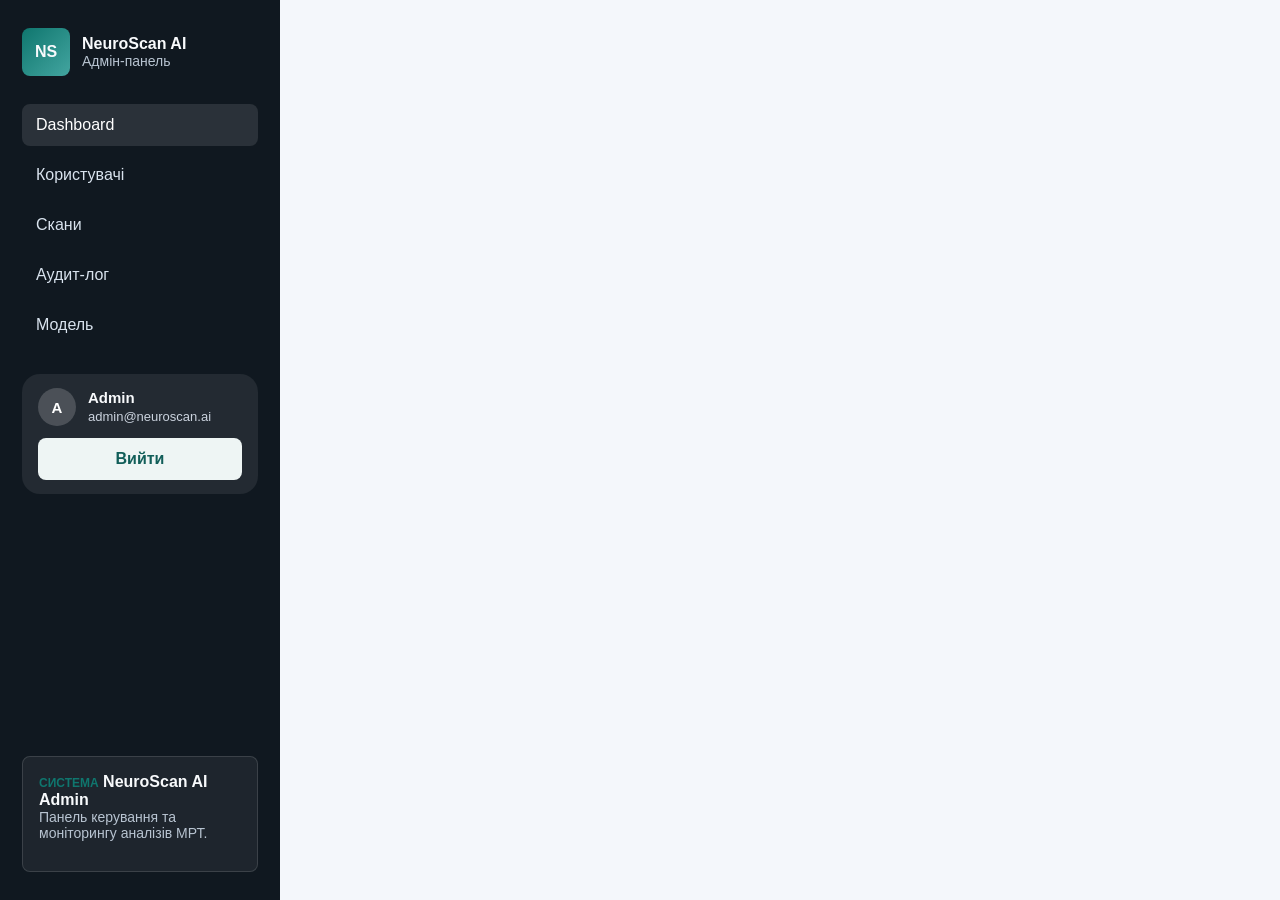
==== admin.html @ 0b887fac "Initial commit" ====
<!doctype html>
<html lang="uk">
  <head>
    <meta charset="UTF-8" />
    <meta name="viewport" content="width=device-width, initial-scale=1.0" />
    <title>NeuroScan AI | Адмін-панель</title>
    <meta name="description" content="Адміністративна панель системи NeuroScan AI для управління користувачами, сканами та аудиту." />
    <link rel="stylesheet" href="src/styles.css?v=2.0.1" />
    <link rel="stylesheet" href="src/admin.css?v=2.0.1" />
  </head>
  <body>
    <div class="app-shell">
      <aside class="sidebar" aria-label="Навігація">
        <div class="brand">
          <div class="brand-mark">NS</div>
          <div>
            <strong>NeuroScan AI</strong>
            <span>Адмін-панель</span>
          </div>
        </div>

        <nav class="nav" id="adminNav">
          <a class="active" href="#dashboard" data-section="dashboard">Dashboard</a>
          <a href="#users" data-section="users">Користувачі</a>
          <a href="#scans" data-section="scans">Скани</a>
          <a href="#audit" data-section="audit">Аудит-лог</a>
          <a href="#model" data-section="model">Модель</a>
        </nav>

        <div class="auth-section">
          <div id="authUser" class="auth-user">
            <div class="user-avatar" id="userAvatar">A</div>
            <div class="user-info">
              <strong id="userDisplayName">Admin</strong>
              <span id="userEmail">admin@neuroscan.ai</span>
            </div>
            <button id="logoutBtn" class="text-button" type="button">Вийти</button>
          </div>
        </div>

        <section class="side-panel">
          <span class="panel-label">Система</span>
          <strong>NeuroScan AI Admin</strong>
          <p>Панель керування та моніторингу аналізів МРТ.</p>
        </section>
      </aside>

      <main class="workspace" id="workspaceContent">
        
        <!-- Admin uses the main site's login flow; the embedded admin login card was removed -->

        
        <section id="sec-dashboard" class="admin-section">
          <header class="topbar">
            <div>
              <p class="eyebrow">Огляд системи</p>
              <h1>Dashboard</h1>
            </div>
          </header>

          <div class="stat-cards" id="statCards">
            <div class="stat-card">
              <span class="stat-label">Користувачі</span>
              <strong class="stat-value" id="statUsers">—</strong>
            </div>
            <div class="stat-card">
              <span class="stat-label">Активні</span>
              <strong class="stat-value" id="statActive">—</strong>
            </div>
            <div class="stat-card">
              <span class="stat-label">Аналізів сьогодні</span>
              <strong class="stat-value" id="statToday">—</strong>
            </div>
            <div class="stat-card">
              <span class="stat-label">Всього аналізів</span>
              <strong class="stat-value" id="statTotal">—</strong>
            </div>
          </div>

          <div class="dashboard-grid">
            <div class="chart-panel">
              <h2>Аналізи за останні дні</h2>
              <canvas id="scansChart" width="600" height="260"></canvas>
            </div>
            <div class="chart-panel">
              <h2>Розподіл діагнозів</h2>
              <canvas id="diagChart" width="300" height="260"></canvas>
              <div id="diagLegend" class="diag-legend"></div>
            </div>
          </div>

          <div class="panel-card">
            <h2>Останні аналізи</h2>
            <table class="data-table" id="recentScansTable">
              <thead>
                <tr>
                  <th>Файл</th>
                  <th>Діагноз</th>
                  <th>Ризик</th>
                  <th>Дата</th>
                </tr>
              </thead>
              <tbody></tbody>
            </table>
          </div>
        </section>

        
        <section id="sec-users" class="admin-section" hidden>
          <header class="topbar">
            <div>
              <p class="eyebrow">Управління</p>
              <h1>Користувачі</h1>
            </div>
          </header>

          <div class="filter-bar">
            <input id="userSearch" type="text" placeholder="Пошук за email або ім'ям…" class="filter-input" />
            <select id="userRoleFilter" class="filter-select">
              <option value="">Всі ролі</option>
              <option value="user">User</option>
              <option value="admin">Admin</option>
            </select>
            <select id="userStatusFilter" class="filter-select">
              <option value="">Всі статуси</option>
              <option value="true">Активні</option>
              <option value="false">Деактивовані</option>
            </select>
          </div>

          <div class="panel-card">
            <table class="data-table" id="usersTable">
              <thead>
                <tr>
                  <th>Email</th>
                  <th>Ім'я</th>
                  <th>Роль</th>
                  <th>Статус</th>
                  <th>Реєстрація</th>
                  <th>Скани</th>
                  <th>Дії</th>
                </tr>
              </thead>
              <tbody></tbody>
            </table>
            <div id="usersPagination" class="pagination"></div>
          </div>
        </section>

        
        <section id="sec-scans" class="admin-section" hidden>
          <header class="topbar">
            <div>
              <p class="eyebrow">Браузер результатів</p>
              <h1>Скани</h1>
            </div>
          </header>

          <div class="filter-bar">
            <select id="scanLabelFilter" class="filter-select">
              <option value="">Всі діагнози</option>
              <option value="glioma">Glioma</option>
              <option value="meningioma">Meningioma</option>
              <option value="pituitary">Pituitary</option>
              <option value="no_tumor">No tumor</option>
            </select>
          </div>

          <div class="panel-card">
            <table class="data-table" id="scansTable">
              <thead>
                <tr>
                  <th>Файл</th>
                  <th>Користувач</th>
                  <th>Діагноз</th>
                  <th>Ризик</th>
                  <th>Модель</th>
                  <th>Дата</th>
                  <th>Дії</th>
                </tr>
              </thead>
              <tbody></tbody>
            </table>
            <div id="scansPagination" class="pagination"></div>
          </div>
        </section>

        
        <section id="sec-audit" class="admin-section" hidden>
          <header class="topbar">
            <div>
              <p class="eyebrow">Журнал дій</p>
              <h1>Аудит-лог</h1>
            </div>
          </header>

          <div class="filter-bar">
            <select id="auditActionFilter" class="filter-select">
              <option value="">Всі дії</option>
              <option value="login">Login</option>
              <option value="register">Register</option>
              <option value="predict">Predict</option>
            </select>
          </div>

          <div class="panel-card">
            <table class="data-table" id="auditTable">
              <thead>
                <tr>
                  <th>Час</th>
                  <th>Користувач</th>
                  <th>Дія</th>
                  <th>IP</th>
                  <th>Деталі</th>
                </tr>
              </thead>
              <tbody></tbody>
            </table>
            <div id="auditPagination" class="pagination"></div>
          </div>
        </section>

        
        <section id="sec-model" class="admin-section" hidden>
          <header class="topbar">
            <div>
              <p class="eyebrow">ML конфігурація</p>
              <h1>Інформація про модель</h1>
            </div>
          </header>

          <div class="model-grid" id="modelInfoGrid">
            <div class="panel-card">
              <h2>Загальна інформація</h2>
              <dl class="info-list" id="modelGeneralInfo"></dl>
            </div>
            <div class="panel-card">
              <h2>Класи</h2>
              <div id="modelClasses" class="model-classes"></div>
            </div>
            <div class="panel-card model-metrics-card">
              <h2>Метрики</h2>
              <div id="modelMetrics" class="model-metrics"></div>
            </div>
          </div>
        </section>
      </main>
    </div>

    
    <div id="scanModal" class="modal-overlay" hidden>
      <div class="modal-panel modal-wide">
        <button id="scanModalClose" class="modal-close" type="button">&times;</button>
        <h2 id="scanModalTitle">Деталі скану</h2>
        <div id="scanModalContent" class="scan-detail-content"></div>
      </div>
    </div>

    <script src="src/admin.js?v=2.0.1"></script>
  </body>
</html>
---- src/styles.css ----
:root {
  color-scheme: light;
  --ink: #17202a;
  --muted: #65717f;
  --line: #dfe6ee;
  --panel: #ffffff;
  --page: #f4f7fb;
  --teal: #0f766e;
  --teal-dark: #115e59;
  --coral: #df6b57;
  --amber: #d8952f;
  --blue: #2563eb;
  --shadow: 0 18px 40px rgba(23, 32, 42, 0.08);
}

* {
  box-sizing: border-box;
}

html {
  scroll-behavior: smooth;
}

body {
  margin: 0;
  min-height: 100vh;
  background: var(--page);
  color: var(--ink);
  font-family: Arial, Helvetica, sans-serif;
}

button,
input {
  font: inherit;
}

.app-shell {
  display: grid;
  grid-template-columns: 280px minmax(0, 1fr);
  min-height: 100vh;
}

.sidebar {
  position: sticky;
  top: 0;
  height: 100vh;
  display: flex;
  flex-direction: column;
  gap: 28px;
  padding: 28px 22px;
  background: #101820;
  color: #f8fafc;
}

.brand {
  display: flex;
  align-items: center;
  gap: 12px;
}

.brand-mark {
  display: grid;
  width: 48px;
  height: 48px;
  place-items: center;
  border-radius: 8px;
  background: linear-gradient(135deg, var(--teal), #43a5a0);
  font-weight: 800;
}

.brand strong,
.brand span {
  display: block;
}

.brand span,
.side-panel p {
  color: #b8c4d1;
  font-size: 14px;
}

.nav {
  display: grid;
  gap: 8px;
}

.nav a {
  color: #d9e3ee;
  padding: 12px 14px;
  border-radius: 8px;
  text-decoration: none;
}

.nav a.active,
.nav a:hover {
  background: rgba(255, 255, 255, 0.11);
  color: #ffffff;
}

.side-panel {
  margin-top: auto;
  padding: 16px;
  border: 1px solid rgba(255, 255, 255, 0.13);
  border-radius: 8px;
  background: rgba(255, 255, 255, 0.06);
}

.panel-label,
.eyebrow {
  margin: 0 0 8px;
  color: var(--teal);
  font-size: 12px;
  font-weight: 800;
  letter-spacing: 0;
  text-transform: uppercase;
}

.workspace {
  min-width: 0;
  padding: 30px;
}

.topbar {
  display: flex;
  align-items: flex-start;
  justify-content: space-between;
  gap: 20px;
  margin-bottom: 24px;
}

h1,
h2,
p {
  margin-top: 0;
}

h1 {
  max-width: 820px;
  margin-bottom: 0;
  font-size: clamp(30px, 4vw, 48px);
  line-height: 1.05;
}

h2 {
  margin-bottom: 4px;
  font-size: 22px;
}

.status-chip {
  display: flex;
  align-items: center;
  gap: 8px;
  flex: 0 0 auto;
  padding: 10px 12px;
  border: 1px solid var(--line);
  border-radius: 999px;
  background: var(--panel);
  box-shadow: var(--shadow);
  font-size: 14px;
}

.status-chip span {
  width: 10px;
  height: 10px;
  border-radius: 50%;
  background: #22c55e;
}

.source-tag {
  display: inline-block;
  margin-top: 10px;
  color: #8fa3b1;
  font-size: 0.92rem;
}

.diagnostics-layout {
  display: grid;
  grid-template-columns: minmax(0, 1fr) 390px;
  gap: 22px;
  align-items: start;
}

.scan-stage,
.results-panel,
.history-section {
  border: 1px solid var(--line);
  border-radius: 8px;
  background: var(--panel);
  box-shadow: var(--shadow);
}

.scan-stage {
  padding: 18px;
}

.stage-toolbar,
.section-heading {
  display: flex;
  align-items: center;
  justify-content: space-between;
  gap: 16px;
}

#fileName {
  margin-bottom: 0;
  color: var(--muted);
}

.auth-section {
  display: grid;
  gap: 10px;
}

.auth-guest:not([hidden]) {
  display: grid;
  gap: 10px;
}

.auth-user:not([hidden]) {
  display: grid;
  grid-template-columns: auto 1fr;
  grid-template-rows: auto auto;
  gap: 12px;
  align-items: center;
  padding: 14px 16px;
  border-radius: 18px;
  background: rgba(255, 255, 255, 0.08);
}

.user-avatar {
  display: grid;
  width: 38px;
  height: 38px;
  place-items: center;
  border-radius: 50%;
  background: rgba(255, 255, 255, 0.18);
  color: #ffffff;
  font-weight: 800;
  font-size: 15px;
}

.user-info {
  min-width: 0;
}

.user-info strong {
  display: block;
  margin-bottom: 2px;
  font-size: 15px;
  line-height: 1.1;
}

.user-info span {
  display: block;
  color: #cbd3de;
  font-size: 13px;
}

.auth-guest button {
  width: 100%;
}

.auth-user button {
  width: 100%;
  min-width: auto;
  grid-column: 1 / -1;
}

.toolbar-actions {
  display: flex;
  align-items: center;
  gap: 10px;
}

.modal-overlay {
  position: fixed;
  inset: 0;
  place-items: center;
  padding: 24px;
  background: rgba(4, 13, 24, 0.72);
  z-index: 999;
}

.modal-overlay:not([hidden]) {
  display: grid;
}

.modal-panel {
  width: min(100%, 460px);
  border-radius: 24px;
  padding: 28px 26px;
  background: #ffffff;
  box-shadow: var(--shadow);
  position: relative;
}

.modal-close {
  position: absolute;
  top: 16px;
  right: 16px;
  width: 38px;
  height: 38px;
  border: 0;
  border-radius: 50%;
  background: #f3f7fb;
  color: var(--ink);
  font-size: 22px;
  cursor: pointer;
}

.modal-tabs {
  display: flex;
  gap: 10px;
  margin-bottom: 20px;
}

.modal-tab {
  flex: 1;
  min-height: 44px;
  border: 1px solid var(--line);
  border-radius: 999px;
  background: #f8fbfe;
  color: var(--ink);
  font-weight: 700;
  cursor: pointer;
}

.modal-tab.active {
  border-color: transparent;
  background: var(--teal);
  color: #ffffff;
}

.modal-form {
  display: grid;
  gap: 16px;
}

.modal-form label {
  display: grid;
  gap: 8px;
  font-size: 14px;
}

.modal-form input {
  width: 100%;
  min-height: 44px;
  padding: 12px 14px;
  border: 1px solid var(--line);
  border-radius: 12px;
  background: #f8fbfe;
  color: var(--ink);
}

.form-error {
  margin: 0;
  color: var(--coral);
  font-size: 14px;
}

.icon-button,
.action-button,
.text-button {
  min-height: 42px;
  border: 0;
  border-radius: 8px;
  cursor: pointer;
}

.icon-button {
  display: grid;
  width: 42px;
  place-items: center;
  border: 1px solid var(--line);
  background: #f8fbfe;
  color: var(--ink);
  font-size: 24px;
}

.icon-button.primary {
  background: var(--teal);
  color: #ffffff;
}

.icon-button input {
  position: absolute;
  width: 1px;
  height: 1px;
  opacity: 0;
  pointer-events: none;
}

.action-button {
  padding: 0 18px;
  background: var(--teal);
  color: #ffffff;
  font-weight: 800;
}

.action-button:hover {
  background: var(--teal-dark);
}

.action-button.wide {
  width: 100%;
}

.wide {
  width: 100%;
}

.text-button {
  padding: 0 12px;
  background: #eef5f4;
  color: var(--teal-dark);
  font-weight: 700;
}

.canvas-grid {
  display: grid;
  grid-template-columns: repeat(2, minmax(0, 1fr));
  gap: 16px;
  margin-top: 18px;
}

.scan-frame {
  margin: 0;
  overflow: hidden;
  border: 1px solid var(--line);
  border-radius: 8px;
  background: #0c1117;
}

canvas {
  display: block;
  width: 100%;
  aspect-ratio: 1;
}

figcaption {
  padding: 10px 12px;
  background: #ffffff;
  color: var(--muted);
  font-size: 14px;
}

.results-panel {
  display: grid;
  gap: 20px;
  padding: 20px;
}

.result-header strong {
  display: block;
  font-size: 26px;
  line-height: 1.15;
}

.risk-copy {
  display: flex;
  align-items: baseline;
  justify-content: space-between;
  margin-bottom: 8px;
}

.risk-copy span {
  color: var(--muted);
}

.risk-copy strong {
  font-size: 32px;
}

.meter-track,
.probability-row div {
  overflow: hidden;
  height: 10px;
  border-radius: 999px;
  background: #e8eef5;
}

.meter-fill,
.probability-row i {
  display: block;
  width: 0%;
  height: 100%;
  border-radius: inherit;
  background: var(--coral);
  transition: width 420ms ease;
}

.probabilities {
  display: grid;
  gap: 13px;
}

.probability-row {
  display: grid;
  grid-template-columns: 94px minmax(80px, 1fr) 46px;
  align-items: center;
  gap: 10px;
  font-size: 14px;
}

.probability-row strong {
  text-align: right;
}

#gliomaBar {
  background: var(--coral);
}

#meningiomaBar {
  background: var(--amber);
}

#pituitaryBar {
  background: var(--blue);
}

#healthyBar {
  background: var(--teal);
}

.metrics {
  display: grid;
  grid-template-columns: repeat(3, 1fr);
  gap: 10px;
  margin: 0;
}

.metrics div {
  padding: 12px;
  border: 1px solid var(--line);
  border-radius: 8px;
  background: #f8fbfe;
}

.metrics dt {
  color: var(--muted);
  font-size: 12px;
}

.metrics dd {
  margin: 5px 0 0;
  font-weight: 800;
}

.history-section {
  margin-top: 22px;
  padding: 20px;
}

.history-list {
  display: grid;
  gap: 10px;
  margin-top: 14px;
}

.history-item {
  display: grid;
  grid-template-columns: minmax(0, 1fr) auto;
  gap: 12px;
  padding: 14px;
  border: 1px solid var(--line);
  border-radius: 8px;
  background: #fbfdff;
}

.history-item strong,
.history-item span {
  display: block;
}

.history-item span {
  color: var(--muted);
  font-size: 14px;
}

.history-risk {
  align-self: center;
  color: var(--coral);
  font-weight: 800;
}

.empty-history {
  color: var(--muted);
}

.rename-form {
  display: inline-flex;
  gap: 8px;
  align-items: center;
}
.rename-input {
  background: #ffffff;
  border: 1px solid var(--line);
  color: var(--ink);
  padding: 8px 10px;
  border-radius: 8px;
  min-width: 220px;
  box-shadow: 0 6px 18px rgba(23,32,42,0.06);
}
.rename-ext {
  color: var(--muted);
  font-size: 13px;
  padding: 6px 8px;
  background: transparent;
}
.rename-actions {
  display: inline-flex;
  gap: 8px;
}
.btn-small {
  padding: 6px 12px;
  min-height: 34px;
  border: 1px solid var(--line);
  border-radius: 8px;
  background: var(--panel);
  color: var(--ink);
  font-size: 13px;
  font-weight: 700;
  cursor: pointer;
}
.btn-small:hover { background: var(--page); }
.btn-save {
  background: linear-gradient(90deg,var(--coral),#f48a6f);
  color: #fff;
  border-color: transparent;
}
.btn-save:hover { filter: brightness(0.96); }
.btn-cancel { background: transparent; }
.edit-scan {
  background: transparent;
  border: none;
  color: var(--muted);
  cursor: pointer;
  font-size: 14px;
}
.edit-scan:hover { color: var(--coral); }

@media (max-width: 1120px) {
  .app-shell {
    grid-template-columns: 1fr;
  }

  .sidebar {
    position: static;
    height: auto;
  }

  .diagnostics-layout {
    grid-template-columns: 1fr;
  }
}

@media (max-width: 720px) {
  .workspace {
    padding: 18px;
  }

  .topbar,
  .stage-toolbar,
  .section-heading {
    align-items: stretch;
    flex-direction: column;
  }

  .canvas-grid,
  .metrics {
    grid-template-columns: 1fr;
  }

  .toolbar-actions {
    flex-wrap: wrap;
  }

  .action-button {
    flex: 1 1 150px;
  }
}
---- src/admin.css ----
.login-required {
  display: grid;
  place-items: center;
  min-height: 70vh;
}

.login-required-card {
  text-align: center;
  padding: 48px 32px;
  border: 1px solid var(--line);
  border-radius: 12px;
  background: var(--panel);
  box-shadow: var(--shadow);
  max-width: 440px;
  width: 100%;
}

.login-required-card h2 {
  font-size: 24px;
  margin-bottom: 8px;
}

.login-required-card p {
  color: var(--muted);
  margin-bottom: 24px;
}



.back-link {
  display: block;
  margin-top: 8px;
  color: #b8c4d1;
  text-decoration: none;
  font-size: 14px;
}

.back-link:hover {
  color: #ffffff;
}



.stat-cards {
  display: grid;
  grid-template-columns: repeat(4, 1fr);
  gap: 16px;
  margin-bottom: 22px;
}

.stat-card {
  padding: 20px;
  border: 1px solid var(--line);
  border-radius: 8px;
  background: var(--panel);
  box-shadow: var(--shadow);
}

.stat-label {
  display: block;
  color: var(--muted);
  font-size: 13px;
  font-weight: 600;
  text-transform: uppercase;
  letter-spacing: 0.02em;
  margin-bottom: 8px;
}

.stat-value {
  display: block;
  font-size: 36px;
  font-weight: 800;
  line-height: 1;
  color: var(--ink);
}

.stat-card:nth-child(1) .stat-value {
  color: var(--blue);
}

.stat-card:nth-child(2) .stat-value {
  color: var(--teal);
}

.stat-card:nth-child(3) .stat-value {
  color: var(--amber);
}

.stat-card:nth-child(4) .stat-value {
  color: var(--coral);
}



.dashboard-grid {
  display: grid;
  grid-template-columns: 1fr 1fr;
  gap: 22px;
  margin-bottom: 22px;
}

.chart-panel {
  padding: 20px;
  border: 1px solid var(--line);
  border-radius: 8px;
  background: var(--panel);
  box-shadow: var(--shadow);
}

.chart-panel h2 {
  font-size: 18px;
  margin-bottom: 16px;
}

.chart-panel canvas {
  width: 100%;
  height: auto;
  aspect-ratio: auto;
}

.diag-legend {
  display: flex;
  flex-wrap: wrap;
  gap: 16px;
  margin-top: 14px;
}

.diag-legend-item {
  display: flex;
  align-items: center;
  gap: 6px;
  font-size: 13px;
  color: var(--muted);
}

.diag-legend-dot {
  width: 10px;
  height: 10px;
  border-radius: 50%;
  flex-shrink: 0;
}



.panel-card {
  padding: 20px;
  border: 1px solid var(--line);
  border-radius: 8px;
  background: var(--panel);
  box-shadow: var(--shadow);
  margin-bottom: 22px;
}

.panel-card h2 {
  font-size: 18px;
  margin-bottom: 16px;
}



.data-table {
  width: 100%;
  border-collapse: collapse;
  font-size: 14px;
}

.data-table thead th {
  text-align: left;
  padding: 10px 12px;
  color: var(--muted);
  font-size: 12px;
  font-weight: 700;
  text-transform: uppercase;
  letter-spacing: 0.02em;
  border-bottom: 2px solid var(--line);
}

.data-table tbody td {
  padding: 12px;
  border-bottom: 1px solid var(--line);
  vertical-align: middle;
}

.data-table tbody tr:hover {
  background: #f8fbfe;
}

.data-table tbody tr:last-child td {
  border-bottom: none;
}



.badge {
  display: inline-block;
  padding: 3px 10px;
  border-radius: 999px;
  font-size: 12px;
  font-weight: 700;
  text-transform: capitalize;
}

.badge-admin {
  background: rgba(15, 118, 110, 0.12);
  color: var(--teal-dark);
}

.badge-user {
  background: rgba(37, 99, 235, 0.1);
  color: var(--blue);
}

.badge-active {
  background: rgba(34, 197, 94, 0.12);
  color: #15803d;
}

.badge-inactive {
  background: rgba(239, 68, 68, 0.1);
  color: #b91c1c;
}

.badge-glioma {
  background: rgba(223, 107, 87, 0.12);
  color: var(--coral);
}

.badge-meningioma {
  background: rgba(216, 149, 47, 0.12);
  color: var(--amber);
}

.badge-pituitary {
  background: rgba(37, 99, 235, 0.1);
  color: var(--blue);
}

.badge-no_tumor,
.badge-notumor {
  background: rgba(15, 118, 110, 0.12);
  color: var(--teal-dark);
}



.filter-bar {
  display: flex;
  gap: 12px;
  margin-bottom: 16px;
  flex-wrap: wrap;
}

.filter-input,
.filter-select {
  padding: 10px 14px;
  border: 1px solid var(--line);
  border-radius: 8px;
  background: var(--panel);
  font-size: 14px;
  min-height: 42px;
}

.filter-input {
  flex: 1;
  min-width: 200px;
}

.filter-input:focus,
.filter-select:focus {
  outline: none;
  border-color: var(--teal);
  box-shadow: 0 0 0 3px rgba(15, 118, 110, 0.12);
}



.pagination {
  display: flex;
  align-items: center;
  justify-content: center;
  gap: 8px;
  margin-top: 16px;
  padding-top: 16px;
  border-top: 1px solid var(--line);
}

.page-btn {
  min-width: 36px;
  min-height: 36px;
  border: 1px solid var(--line);
  border-radius: 6px;
  background: var(--panel);
  color: var(--ink);
  font-size: 14px;
  font-weight: 600;
  cursor: pointer;
  display: grid;
  place-items: center;
}

.page-btn:hover {
  background: var(--page);
  border-color: var(--teal);
}

.page-btn.active {
  background: var(--teal);
  color: #ffffff;
  border-color: var(--teal);
}

.page-btn:disabled {
  opacity: 0.4;
  cursor: not-allowed;
}

.page-info {
  color: var(--muted);
  font-size: 14px;
  margin: 0 8px;
}



.table-actions {
  display: flex;
  gap: 6px;
}

.btn-small {
  padding: 4px 10px;
  min-height: 28px;
  border: 1px solid var(--line);
  border-radius: 6px;
  background: var(--panel);
  color: var(--ink);
  font-size: 12px;
  font-weight: 600;
  cursor: pointer;
}

.btn-small:hover {
  background: var(--page);
}

.btn-danger {
  color: #b91c1c;
  border-color: #fecaca;
}

.btn-danger:hover {
  background: #fef2f2;
}



.model-grid {
  display: grid;
  grid-template-columns: 1fr 1fr;
  gap: 22px;
}

.model-metrics-card {
  grid-column: 1 / -1;
}

.info-list {
  margin: 0;
}

.info-list dt {
  color: var(--muted);
  font-size: 12px;
  font-weight: 700;
  text-transform: uppercase;
  margin-bottom: 4px;
}

.info-list dd {
  margin: 0 0 16px;
  font-size: 15px;
  font-weight: 600;
}

.info-list dd:last-child {
  margin-bottom: 0;
}

.model-classes {
  display: flex;
  flex-wrap: wrap;
  gap: 8px;
}

.class-chip {
  padding: 6px 14px;
  border-radius: 999px;
  font-size: 14px;
  font-weight: 700;
  text-transform: capitalize;
}

.model-metrics {
  display: grid;
  grid-template-columns: repeat(auto-fill, minmax(180px, 1fr));
  gap: 12px;
}

.metric-card {
  padding: 14px;
  border: 1px solid var(--line);
  border-radius: 8px;
  background: #f8fbfe;
}

.metric-card dt {
  color: var(--muted);
  font-size: 12px;
  font-weight: 600;
  margin-bottom: 4px;
}

.metric-card dd {
  margin: 0;
  font-size: 20px;
  font-weight: 800;
  color: var(--ink);
}



.modal-wide {
  max-width: 680px;
}

.scan-detail-content {
  display: grid;
  gap: 16px;
  margin-top: 16px;
}

.scan-detail-content dl {
  margin: 0;
  display: grid;
  grid-template-columns: 140px 1fr;
  gap: 8px 16px;
  font-size: 14px;
}

.scan-detail-content dt {
  color: var(--muted);
  font-weight: 600;
}

.scan-detail-content dd {
  margin: 0;
}

.scan-detail-content .prob-bars {
  display: grid;
  gap: 8px;
}

.scan-detail-content .prob-row {
  display: grid;
  grid-template-columns: 100px 1fr 50px;
  align-items: center;
  gap: 8px;
  font-size: 13px;
}

.scan-detail-content .prob-bar-track {
  height: 8px;
  border-radius: 999px;
  background: #e8eef5;
  overflow: hidden;
}

.scan-detail-content .prob-bar-fill {
  height: 100%;
  border-radius: 999px;
  transition: width 300ms ease;
}



.admin-section {
  animation: fadeIn 200ms ease;
}



@media (max-width: 1120px) {
  .stat-cards {
    grid-template-columns: repeat(2, 1fr);
  }

  .dashboard-grid {
    grid-template-columns: 1fr;
  }

  .model-grid {
    grid-template-columns: 1fr;
  }
}

@media (max-width: 720px) {
  .stat-cards {
    grid-template-columns: 1fr;
  }

  .filter-bar {
    flex-direction: column;
  }

  .data-table {
    font-size: 12px;
  }

  .data-table thead th,
  .data-table tbody td {
    padding: 8px;
  }
}
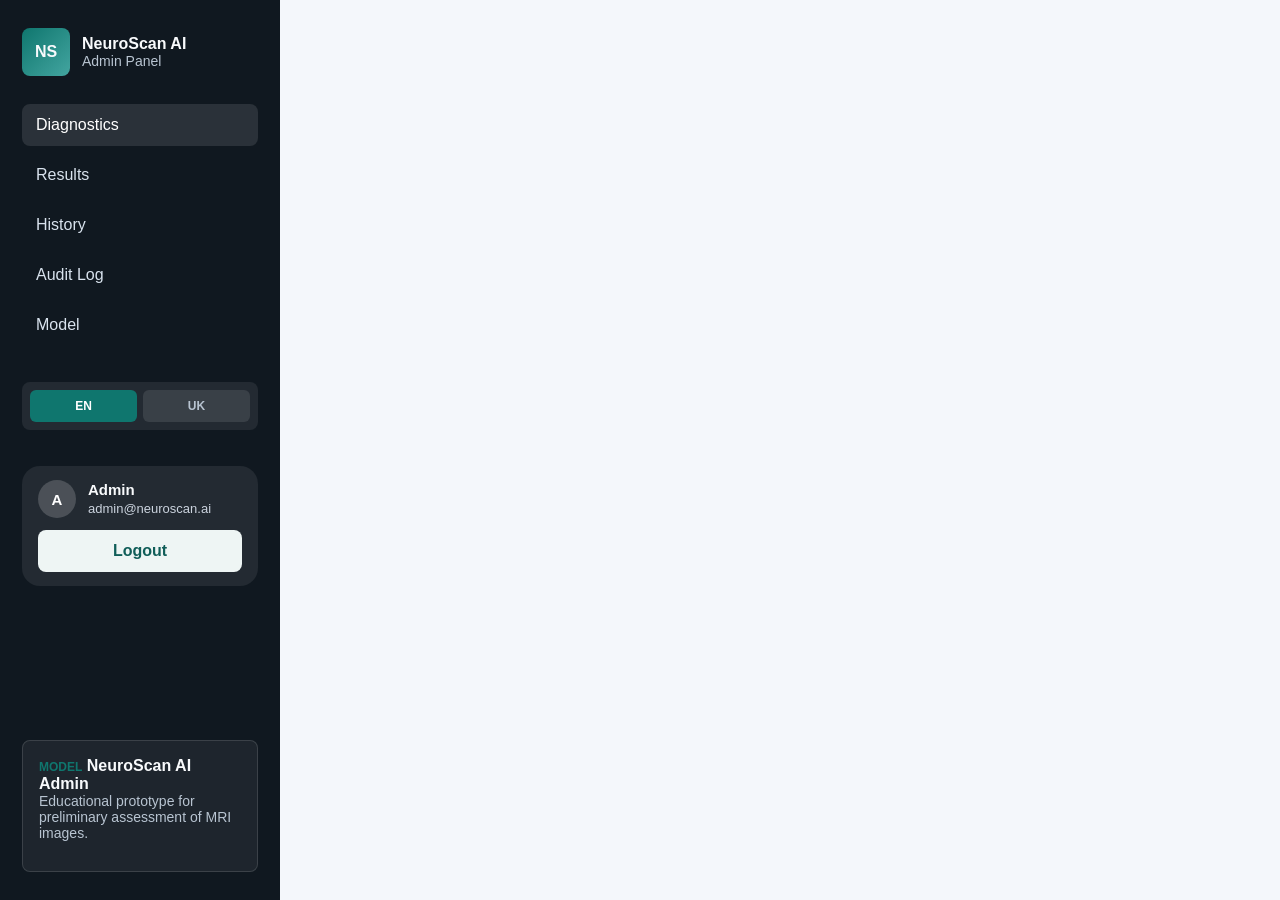
==== commit 9e817f80: "Add English/Ukrainian localization with English as default" ====
--- a/admin.html
+++ b/admin.html
@@ -1,10 +1,10 @@
 <!doctype html>
-<html lang="uk">
+<html lang="en">
   <head>
     <meta charset="UTF-8" />
     <meta name="viewport" content="width=device-width, initial-scale=1.0" />
-    <title>NeuroScan AI | Адмін-панель</title>
-    <meta name="description" content="Адміністративна панель системи NeuroScan AI для управління користувачами, сканами та аудиту." />
+    <title>NeuroScan AI | Admin Panel</title>
+    <meta name="description" content="Administrative panel of NeuroScan AI system for user management, scans and audit." />
     <link rel="stylesheet" href="src/styles.css?v=2.0.1" />
     <link rel="stylesheet" href="src/admin.css?v=2.0.1" />
   </head>
@@ -15,17 +15,22 @@
           <div class="brand-mark">NS</div>
           <div>
             <strong>NeuroScan AI</strong>
-            <span>Адмін-панель</span>
+            <span>Admin Panel</span>
           </div>
         </div>
 
         <nav class="nav" id="adminNav">
           <a class="active" href="#dashboard" data-section="dashboard">Dashboard</a>
-          <a href="#users" data-section="users">Користувачі</a>
-          <a href="#scans" data-section="scans">Скани</a>
-          <a href="#audit" data-section="audit">Аудит-лог</a>
-          <a href="#model" data-section="model">Модель</a>
+          <a href="#users" data-section="users">Users</a>
+          <a href="#scans" data-section="scans">Scans</a>
+          <a href="#audit" data-section="audit">Audit Log</a>
+          <a href="#model" data-section="model">Model</a>
         </nav>
+
+        <div class="language-switcher">
+          <button class="text-button" onclick="setLanguage('en')" id="lang-en">EN</button>
+          <button class="text-button" onclick="setLanguage('uk')" id="lang-uk">UK</button>
+        </div>
 
         <div class="auth-section">
           <div id="authUser" class="auth-user">
@@ -34,14 +39,14 @@
               <strong id="userDisplayName">Admin</strong>
               <span id="userEmail">admin@neuroscan.ai</span>
             </div>
-            <button id="logoutBtn" class="text-button" type="button">Вийти</button>
+            <button id="logoutBtn" class="text-button" type="button">Logout</button>
           </div>
         </div>
 
         <section class="side-panel">
-          <span class="panel-label">Система</span>
+          <span class="panel-label">System</span>
           <strong>NeuroScan AI Admin</strong>
-          <p>Панель керування та моніторингу аналізів МРТ.</p>
+          <p>Management and monitoring panel for MRI analysis.</p>
         </section>
       </aside>
 
@@ -256,6 +261,8 @@
       </div>
     </div>
 
+    <script src="src/i18n.js"></script>
     <script src="src/admin.js?v=2.0.1"></script>
+    <script>initI18n();</script>
   </body>
 </html>
--- a/src/styles.css
+++ b/src/styles.css
@@ -679,3 +679,37 @@
     flex: 1 1 150px;
   }
 }
+
+/* Language Switcher */
+.language-switcher {
+  display: flex;
+  gap: 6px;
+  padding: 8px;
+  border-radius: 8px;
+  background: rgba(255, 255, 255, 0.08);
+  margin: 8px 0;
+}
+
+.language-switcher .text-button {
+  flex: 1;
+  padding: 8px 10px;
+  background: rgba(255, 255, 255, 0.1);
+  color: #b8c4d1;
+  font-size: 12px;
+  font-weight: 700;
+  border-radius: 6px;
+  border: none;
+  cursor: pointer;
+  transition: all 200ms ease;
+  min-height: 32px;
+}
+
+.language-switcher .text-button:hover {
+  background: rgba(255, 255, 255, 0.15);
+  color: #ffffff;
+}
+
+.language-switcher .text-button.active {
+  background: var(--teal);
+  color: #ffffff;
+}
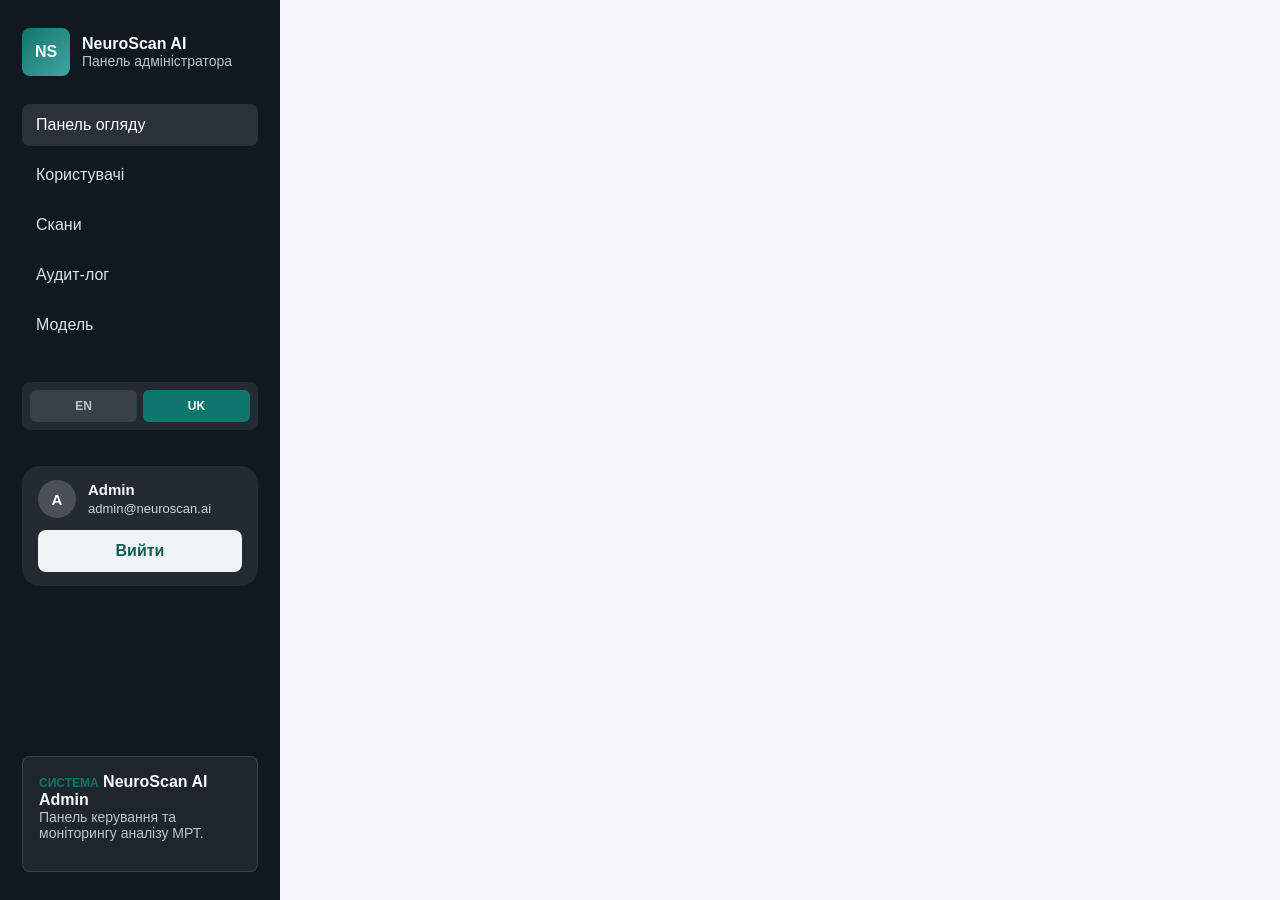
==== commit 4623b3ae: "Add localization" ====
--- a/admin.html
+++ b/admin.html
@@ -1,35 +1,35 @@
 <!doctype html>
-<html lang="en">
+<html lang="uk">
   <head>
     <meta charset="UTF-8" />
     <meta name="viewport" content="width=device-width, initial-scale=1.0" />
-    <title>NeuroScan AI | Admin Panel</title>
-    <meta name="description" content="Administrative panel of NeuroScan AI system for user management, scans and audit." />
+    <title>NeuroScan AI | Панель адміністратора</title>
+    <meta name="description" content="Адміністративна панель NeuroScan AI для керування користувачами, сканами та аудитом." />
     <link rel="stylesheet" href="src/styles.css?v=2.0.1" />
     <link rel="stylesheet" href="src/admin.css?v=2.0.1" />
   </head>
-  <body>
+  <body data-page-title="page_title_admin" data-page-description="page_description_admin">
     <div class="app-shell">
-      <aside class="sidebar" aria-label="Навігація">
+      <aside class="sidebar" aria-label="Навігація" data-i18n-aria-label="navigation">
         <div class="brand">
           <div class="brand-mark">NS</div>
           <div>
             <strong>NeuroScan AI</strong>
-            <span>Admin Panel</span>
+            <span data-i18n="admin_panel">Панель адміністратора</span>
           </div>
         </div>
 
         <nav class="nav" id="adminNav">
-          <a class="active" href="#dashboard" data-section="dashboard">Dashboard</a>
-          <a href="#users" data-section="users">Users</a>
-          <a href="#scans" data-section="scans">Scans</a>
-          <a href="#audit" data-section="audit">Audit Log</a>
-          <a href="#model" data-section="model">Model</a>
+          <a class="active" href="#dashboard" data-section="dashboard" data-i18n="dashboard">Панель огляду</a>
+          <a href="#users" data-section="users" data-i18n="users">Користувачі</a>
+          <a href="#scans" data-section="scans" data-i18n="scans">Скани</a>
+          <a href="#audit" data-section="audit" data-i18n="audit_log">Аудит-лог</a>
+          <a href="#model" data-section="model" data-i18n="model">Модель</a>
         </nav>
 
         <div class="language-switcher">
-          <button class="text-button" onclick="setLanguage('en')" id="lang-en">EN</button>
-          <button class="text-button" onclick="setLanguage('uk')" id="lang-uk">UK</button>
+          <button class="text-button" onclick="setLanguage('en')" id="lang-en" data-language="en" type="button">EN</button>
+          <button class="text-button" onclick="setLanguage('uk')" id="lang-uk" data-language="uk" type="button">UK</button>
         </div>
 
         <div class="auth-section">
@@ -39,97 +39,92 @@
               <strong id="userDisplayName">Admin</strong>
               <span id="userEmail">admin@neuroscan.ai</span>
             </div>
-            <button id="logoutBtn" class="text-button" type="button">Logout</button>
+            <button id="logoutBtn" class="text-button" type="button" data-i18n="logout">Вийти</button>
           </div>
         </div>
 
         <section class="side-panel">
-          <span class="panel-label">System</span>
+          <span class="panel-label" data-i18n="system">Система</span>
           <strong>NeuroScan AI Admin</strong>
-          <p>Management and monitoring panel for MRI analysis.</p>
+          <p data-i18n="management_panel">Панель керування та моніторингу аналізу МРТ.</p>
         </section>
       </aside>
 
       <main class="workspace" id="workspaceContent">
-        
-        <!-- Admin uses the main site's login flow; the embedded admin login card was removed -->
-
-        
         <section id="sec-dashboard" class="admin-section">
           <header class="topbar">
             <div>
-              <p class="eyebrow">Огляд системи</p>
-              <h1>Dashboard</h1>
+              <p class="eyebrow" data-i18n="system_overview">Огляд системи</p>
+              <h1 data-i18n="dashboard">Панель огляду</h1>
             </div>
           </header>
 
           <div class="stat-cards" id="statCards">
             <div class="stat-card">
-              <span class="stat-label">Користувачі</span>
-              <strong class="stat-value" id="statUsers">—</strong>
-            </div>
-            <div class="stat-card">
-              <span class="stat-label">Активні</span>
-              <strong class="stat-value" id="statActive">—</strong>
-            </div>
-            <div class="stat-card">
-              <span class="stat-label">Аналізів сьогодні</span>
-              <strong class="stat-value" id="statToday">—</strong>
-            </div>
-            <div class="stat-card">
-              <span class="stat-label">Всього аналізів</span>
-              <strong class="stat-value" id="statTotal">—</strong>
+              <span class="stat-label" data-i18n="users">Користувачі</span>
+              <strong class="stat-value" id="statUsers">-</strong>
+            </div>
+            <div class="stat-card">
+              <span class="stat-label" data-i18n="active_users">Активні</span>
+              <strong class="stat-value" id="statActive">-</strong>
+            </div>
+            <div class="stat-card">
+              <span class="stat-label" data-i18n="scans_today">Аналізів сьогодні</span>
+              <strong class="stat-value" id="statToday">-</strong>
+            </div>
+            <div class="stat-card">
+              <span class="stat-label" data-i18n="total_scans">Всього аналізів</span>
+              <strong class="stat-value" id="statTotal">-</strong>
             </div>
           </div>
 
           <div class="dashboard-grid">
             <div class="chart-panel">
-              <h2>Аналізи за останні дні</h2>
+              <h2 data-i18n="scans_recent_days">Аналізи за останні дні</h2>
               <canvas id="scansChart" width="600" height="260"></canvas>
             </div>
             <div class="chart-panel">
-              <h2>Розподіл діагнозів</h2>
+              <h2 data-i18n="diagnosis_distribution">Розподіл діагнозів</h2>
               <canvas id="diagChart" width="300" height="260"></canvas>
               <div id="diagLegend" class="diag-legend"></div>
             </div>
           </div>
 
           <div class="panel-card">
-            <h2>Останні аналізи</h2>
+            <h2 data-i18n="recent_analyses">Останні аналізи</h2>
             <table class="data-table" id="recentScansTable">
               <thead>
                 <tr>
-                  <th>Файл</th>
-                  <th>Діагноз</th>
-                  <th>Ризик</th>
-                  <th>Дата</th>
-                </tr>
-              </thead>
-              <tbody></tbody>
-            </table>
-          </div>
-        </section>
-
-        
+                  <th data-i18n="file">Файл</th>
+                  <th data-i18n="diagnosis">Діагноз</th>
+                  <th data-i18n="risk">Ризик</th>
+                  <th data-i18n="date">Дата</th>
+                </tr>
+              </thead>
+              <tbody></tbody>
+            </table>
+          </div>
+        </section>
+
         <section id="sec-users" class="admin-section" hidden>
           <header class="topbar">
             <div>
-              <p class="eyebrow">Управління</p>
-              <h1>Користувачі</h1>
+              <p class="eyebrow" data-i18n="management">Управління</p>
+              <h1 data-i18n="users">Користувачі</h1>
             </div>
           </header>
 
           <div class="filter-bar">
-            <input id="userSearch" type="text" placeholder="Пошук за email або ім'ям…" class="filter-input" />
+            <input id="userSearch" type="text" placeholder="Пошук за email або ім'ям..." data-i18n-placeholder="search_user" class="filter-input" />
             <select id="userRoleFilter" class="filter-select">
-              <option value="">Всі ролі</option>
-              <option value="user">User</option>
-              <option value="admin">Admin</option>
+              <option value="" data-i18n="all_roles">Всі ролі</option>
+              <option value="user" data-i18n="role_user">Користувач</option>
+              <option value="admin" data-i18n="role_admin">Адміністратор</option>
             </select>
             <select id="userStatusFilter" class="filter-select">
-              <option value="">Всі статуси</option>
-              <option value="true">Активні</option>
-              <option value="false">Деактивовані</option>
+              <option value="" data-i18n="all_statuses">Всі статуси</option>
+              <option value="true" data-i18n="active_users">Активні</option>
+              <option value="false" data-i18n="inactive">Деактивовані</option>
             </select>
           </div>
 
@@ -137,13 +132,13 @@
             <table class="data-table" id="usersTable">
               <thead>
                 <tr>
-                  <th>Email</th>
-                  <th>Ім'я</th>
-                  <th>Роль</th>
-                  <th>Статус</th>
-                  <th>Реєстрація</th>
-                  <th>Скани</th>
-                  <th>Дії</th>
+                  <th data-i18n="email">Email</th>
+                  <th data-i18n="name">Ім'я</th>
+                  <th data-i18n="role">Роль</th>
+                  <th data-i18n="status">Статус</th>
+                  <th data-i18n="registration">Реєстрація</th>
+                  <th data-i18n="scans">Скани</th>
+                  <th data-i18n="actions">Дії</th>
                 </tr>
               </thead>
               <tbody></tbody>
@@ -152,22 +147,21 @@
           </div>
         </section>
 
-        
         <section id="sec-scans" class="admin-section" hidden>
           <header class="topbar">
             <div>
-              <p class="eyebrow">Браузер результатів</p>
-              <h1>Скани</h1>
+              <p class="eyebrow" data-i18n="results_browser">Браузер результатів</p>
+              <h1 data-i18n="scans">Скани</h1>
             </div>
           </header>
 
           <div class="filter-bar">
             <select id="scanLabelFilter" class="filter-select">
-              <option value="">Всі діагнози</option>
-              <option value="glioma">Glioma</option>
-              <option value="meningioma">Meningioma</option>
-              <option value="pituitary">Pituitary</option>
-              <option value="no_tumor">No tumor</option>
+              <option value="" data-i18n="all_diagnoses">Всі діагнози</option>
+              <option value="glioma" data-i18n="glioma">Гліома</option>
+              <option value="meningioma" data-i18n="meningioma">Менінгіома</option>
+              <option value="pituitary" data-i18n="pituitary">Гіпофіз</option>
+              <option value="no_tumor" data-i18n="no_tumor">Без пухлини</option>
             </select>
           </div>
 
@@ -175,13 +169,13 @@
             <table class="data-table" id="scansTable">
               <thead>
                 <tr>
-                  <th>Файл</th>
-                  <th>Користувач</th>
-                  <th>Діагноз</th>
-                  <th>Ризик</th>
-                  <th>Модель</th>
-                  <th>Дата</th>
-                  <th>Дії</th>
+                  <th data-i18n="file">Файл</th>
+                  <th data-i18n="user">Користувач</th>
+                  <th data-i18n="diagnosis">Діагноз</th>
+                  <th data-i18n="risk">Ризик</th>
+                  <th data-i18n="model">Модель</th>
+                  <th data-i18n="date">Дата</th>
+                  <th data-i18n="actions">Дії</th>
                 </tr>
               </thead>
               <tbody></tbody>
@@ -190,21 +184,20 @@
           </div>
         </section>
 
-        
         <section id="sec-audit" class="admin-section" hidden>
           <header class="topbar">
             <div>
-              <p class="eyebrow">Журнал дій</p>
-              <h1>Аудит-лог</h1>
+              <p class="eyebrow" data-i18n="action_journal">Журнал дій</p>
+              <h1 data-i18n="audit_log">Аудит-лог</h1>
             </div>
           </header>
 
           <div class="filter-bar">
             <select id="auditActionFilter" class="filter-select">
-              <option value="">Всі дії</option>
-              <option value="login">Login</option>
-              <option value="register">Register</option>
-              <option value="predict">Predict</option>
+              <option value="" data-i18n="all_actions">Всі дії</option>
+              <option value="login" data-i18n="login">Увійти</option>
+              <option value="register" data-i18n="register">Реєстрація</option>
+              <option value="predict" data-i18n="analyze">Аналізувати</option>
             </select>
           </div>
 
@@ -212,11 +205,11 @@
             <table class="data-table" id="auditTable">
               <thead>
                 <tr>
-                  <th>Час</th>
-                  <th>Користувач</th>
-                  <th>Дія</th>
+                  <th data-i18n="time">Час</th>
+                  <th data-i18n="user">Користувач</th>
+                  <th data-i18n="actions">Дія</th>
                   <th>IP</th>
-                  <th>Деталі</th>
+                  <th data-i18n="details">Деталі</th>
                 </tr>
               </thead>
               <tbody></tbody>
@@ -225,26 +218,25 @@
           </div>
         </section>
 
-        
         <section id="sec-model" class="admin-section" hidden>
           <header class="topbar">
             <div>
-              <p class="eyebrow">ML конфігурація</p>
-              <h1>Інформація про модель</h1>
+              <p class="eyebrow" data-i18n="ml_configuration">ML конфігурація</p>
+              <h1 data-i18n="model_information">Інформація про модель</h1>
             </div>
           </header>
 
           <div class="model-grid" id="modelInfoGrid">
             <div class="panel-card">
-              <h2>Загальна інформація</h2>
+              <h2 data-i18n="general_information">Загальна інформація</h2>
               <dl class="info-list" id="modelGeneralInfo"></dl>
             </div>
             <div class="panel-card">
-              <h2>Класи</h2>
+              <h2 data-i18n="classes">Класи</h2>
               <div id="modelClasses" class="model-classes"></div>
             </div>
             <div class="panel-card model-metrics-card">
-              <h2>Метрики</h2>
+              <h2 data-i18n="metrics">Метрики</h2>
               <div id="modelMetrics" class="model-metrics"></div>
             </div>
           </div>
@@ -252,17 +244,16 @@
       </main>
     </div>
 
-    
     <div id="scanModal" class="modal-overlay" hidden>
       <div class="modal-panel modal-wide">
         <button id="scanModalClose" class="modal-close" type="button">&times;</button>
-        <h2 id="scanModalTitle">Деталі скану</h2>
+        <h2 id="scanModalTitle" data-i18n="scan_details">Деталі скану</h2>
         <div id="scanModalContent" class="scan-detail-content"></div>
       </div>
     </div>
 
     <script src="src/i18n.js"></script>
-    <script src="src/admin.js?v=2.0.1"></script>
+    <script src="src/admin.js?v=2.0.2"></script>
     <script>initI18n();</script>
   </body>
 </html>
